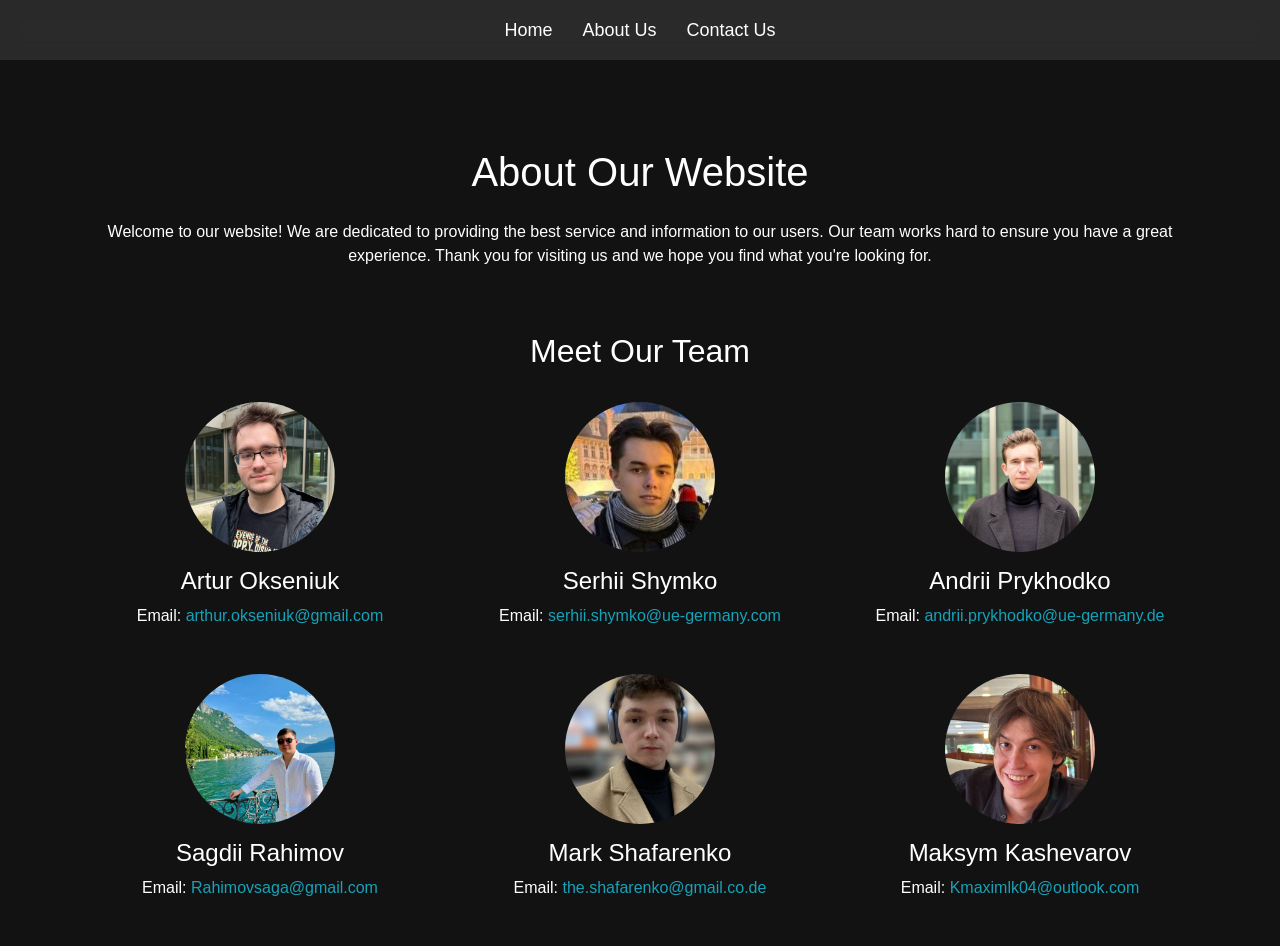
==== about-us.html @ 53ad5304 "Update" ====
<!DOCTYPE html>
<html lang="en">

<head>
  <meta charset="UTF-8">
  <meta name="viewport" content="width=device-width, initial-scale=1.0">
  <title>About Us</title>
  <link href="https://maxcdn.bootstrapcdn.com/bootstrap/4.5.2/css/bootstrap.min.css" rel="stylesheet">
  <link rel="stylesheet" href="style/about-us-page/style-main.css">
  <script src="scripts/navbar.js" defer></script>
</head>

<body>

  <!-- Website Description Section -->
  <section class="container mt-5 margin-top1">
    <div class="row">
      <div class="col text-center margin-top1">
        <h1>About Our Website</h1>
        <p class="mt-4">Welcome to our website! We are dedicated to providing the best service and information to our users. Our team works hard to ensure you have a great experience. Thank you for visiting us and we hope you find what you're looking for.</p>
      </div>
    </div>
  </section>

  <!-- Team Members Section -->
  <section class="container mt-5">
    <div class="row">
      <div class="col text-center">
        <h2>Meet Our Team</h2>
      </div>
    </div>
    <div class="row mt-4">
      <div class="col-md-4 team-member text-center">
        <img src="images/team/Artur.jpg" alt="Team Member 1">
        <h4>Artur Okseniuk</h4>
        <p>Email: <a href="mailto:arthur.okseniuk@gmail.com">arthur.okseniuk@gmail.com</a></p>
      </div>
      <div class="col-md-4 team-member text-center">
        <img src="images/team/Serhii.jpg" alt="Team Member 2">
        <h4>Serhii Shymko</h4>
        <p>Email: <a href="mailto:serhii.shymko@ue-germany.com">serhii.shymko@ue-germany.com</a></p>
      </div>
      <div class="col-md-4 team-member text-center">
        <img src="images/team/Andrii.jpg" alt="Team Member 3">
        <h4>Andrii Prykhodko</h4>
        <p>Email: <a href="mailto:andrii.prykhodko@ue-germany.de">andrii.prykhodko@ue-germany.de</a></p>
      </div>
      <div class="col-md-4 team-member text-center">
        <img src="images/team/Sagdii.jpg" alt="Team Member 4">
        <h4>Sagdii Rahimov</h4>
        <p>Email: <a href="mailto:Rahimovsaga@gmail.com">Rahimovsaga@gmail.com</a></p>
      </div>
      <div class="col-md-4 team-member text-center">
        <img src="images/team/Mark.jpg" alt="Team Member 5">
        <h4>Mark Shafarenko</h4>
        <p>Email: <a href="mailto:the.shafarenko@gmail.com">the.shafarenko@gmail.co.de</a></p>
      </div>
      <div class="col-md-4 team-member text-center">
        <img src="images/team/Maksym.jpg" alt="Team Member 6">
        <h4>Maksym Kashevarov</h4>
        <p>Email: <a href="mailto:Kmaximlk04@outlook.com">Kmaximlk04@outlook.com</a></p>
      </div>
    </div>
  </section>

  <script src="https://code.jquery.com/jquery-3.5.1.slim.min.js"></script>
  <script src="https://cdn.jsdelivr.net/npm/@popperjs/core@2.5.4/dist/umd/popper.min.js"></script>
  <script src="https://maxcdn.bootstrapcdn.com/bootstrap/4.5.2/js/bootstrap.min.js"></script>
</body>

</html>
---- style/about-us-page/style-main.css ----
body {
    background-color: #292929;
    color: #ffffff;
}

.team-member {
    margin-bottom: 30px;
}

.team-member img {
    width: 150px;
    height: 150px;
    border-radius: 50%;
    margin-bottom: 15px;
    object-fit: cover; /* Ensures the image covers the specified width and height */
}

a {
    color: #17a2b8;
}

a:hover {
    color: #138496;
}

.margin-top1 {
    margin-top: 100px;
}
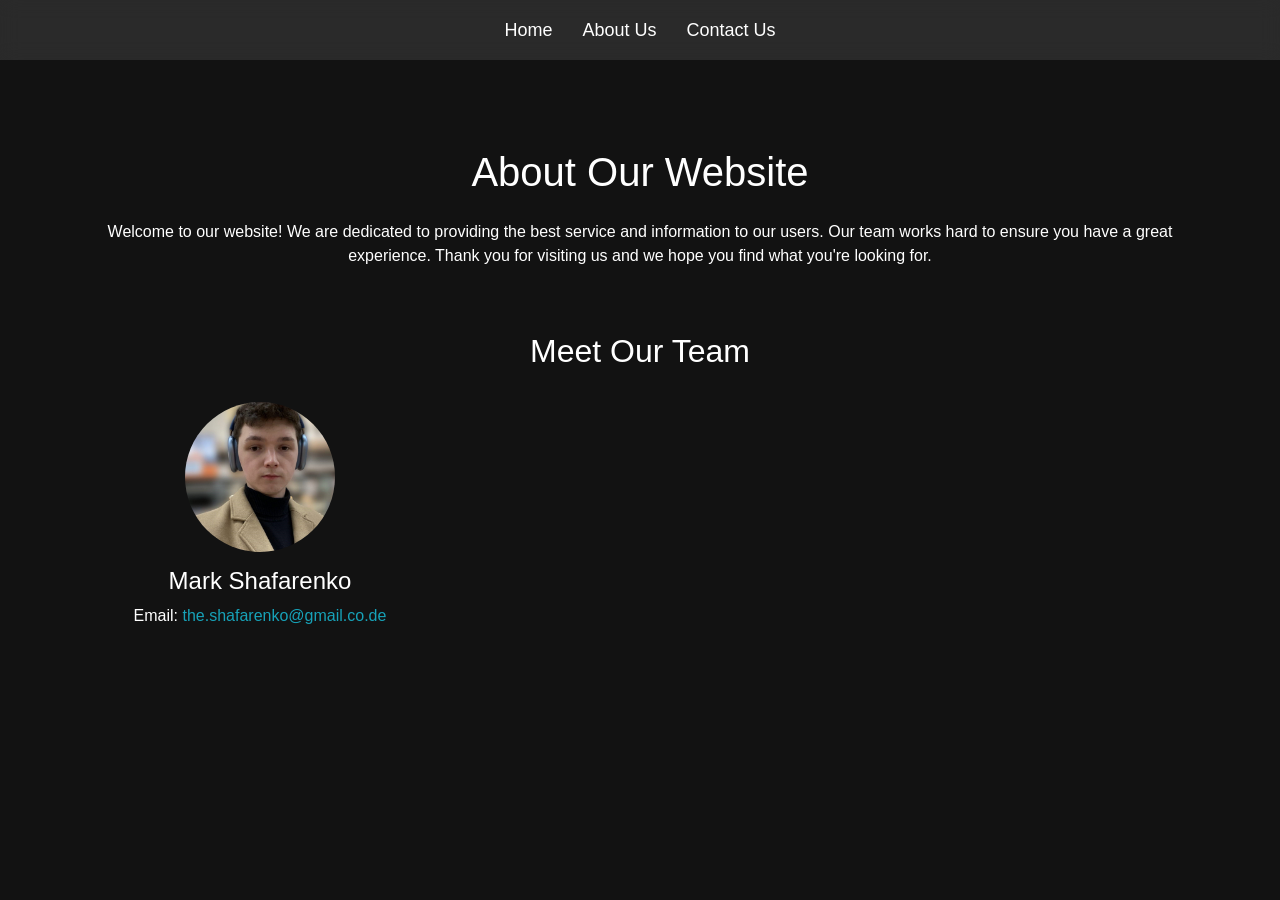
==== commit ade184e6: "Update" ====
--- a/about-us.html
+++ b/about-us.html
@@ -31,34 +31,9 @@
     </div>
     <div class="row mt-4">
       <div class="col-md-4 team-member text-center">
-        <img src="images/team/Artur.jpg" alt="Team Member 1">
-        <h4>Artur Okseniuk</h4>
-        <p>Email: <a href="mailto:arthur.okseniuk@gmail.com">arthur.okseniuk@gmail.com</a></p>
-      </div>
-      <div class="col-md-4 team-member text-center">
-        <img src="images/team/Serhii.jpg" alt="Team Member 2">
-        <h4>Serhii Shymko</h4>
-        <p>Email: <a href="mailto:serhii.shymko@ue-germany.com">serhii.shymko@ue-germany.com</a></p>
-      </div>
-      <div class="col-md-4 team-member text-center">
-        <img src="images/team/Andrii.jpg" alt="Team Member 3">
-        <h4>Andrii Prykhodko</h4>
-        <p>Email: <a href="mailto:andrii.prykhodko@ue-germany.de">andrii.prykhodko@ue-germany.de</a></p>
-      </div>
-      <div class="col-md-4 team-member text-center">
-        <img src="images/team/Sagdii.jpg" alt="Team Member 4">
-        <h4>Sagdii Rahimov</h4>
-        <p>Email: <a href="mailto:Rahimovsaga@gmail.com">Rahimovsaga@gmail.com</a></p>
-      </div>
-      <div class="col-md-4 team-member text-center">
         <img src="images/team/Mark.jpg" alt="Team Member 5">
         <h4>Mark Shafarenko</h4>
         <p>Email: <a href="mailto:the.shafarenko@gmail.com">the.shafarenko@gmail.co.de</a></p>
-      </div>
-      <div class="col-md-4 team-member text-center">
-        <img src="images/team/Maksym.jpg" alt="Team Member 6">
-        <h4>Maksym Kashevarov</h4>
-        <p>Email: <a href="mailto:Kmaximlk04@outlook.com">Kmaximlk04@outlook.com</a></p>
       </div>
     </div>
   </section>
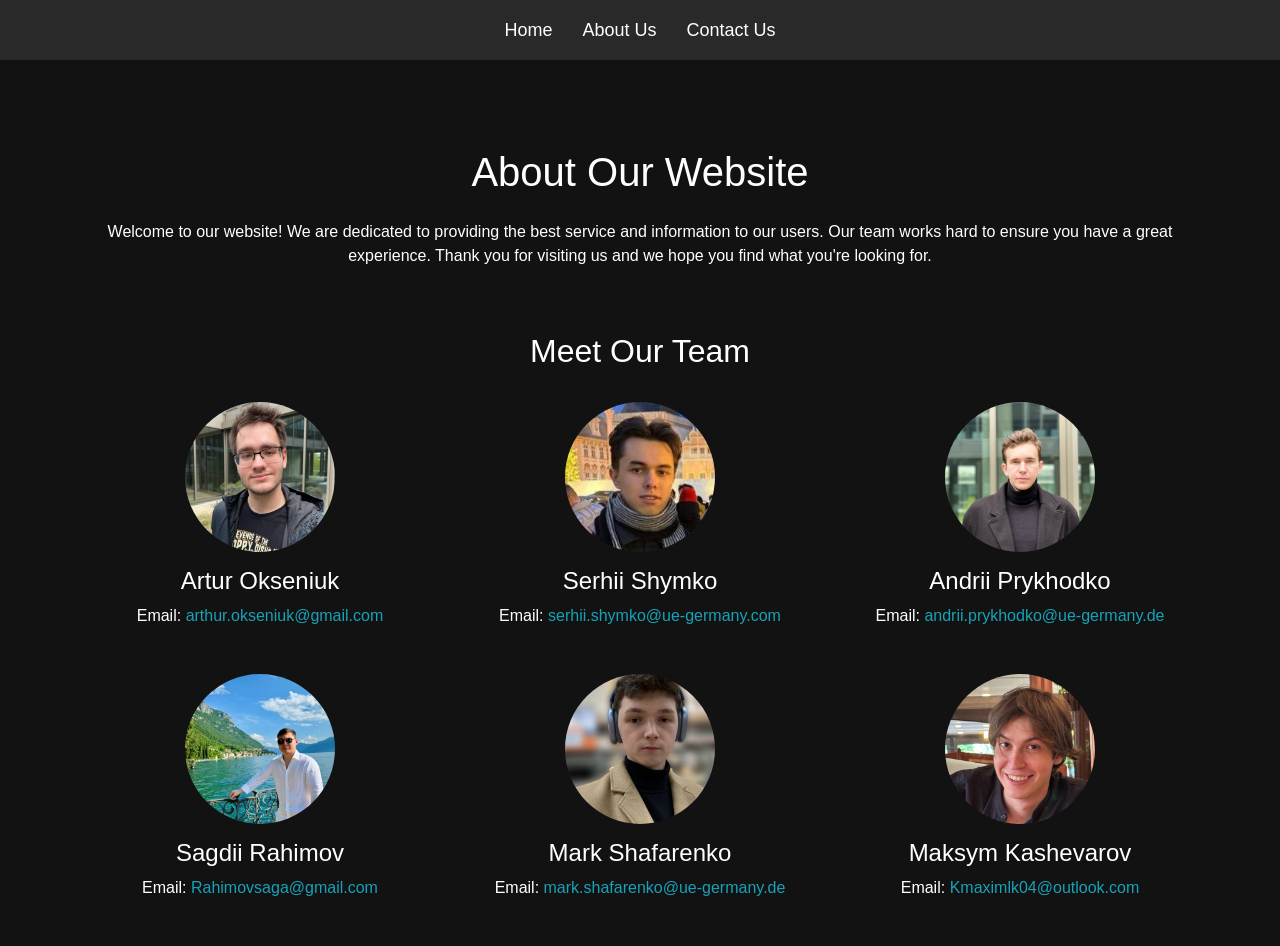
==== commit a398a04a: "Add files via upload" ====
--- a/about-us.html
+++ b/about-us.html
@@ -31,9 +31,34 @@
     </div>
     <div class="row mt-4">
       <div class="col-md-4 team-member text-center">
+        <img src="images/team/Artur.jpg" alt="Team Member 1">
+        <h4>Artur Okseniuk</h4>
+        <p>Email: <a href="mailto:arthur.okseniuk@gmail.com">arthur.okseniuk@gmail.com</a></p>
+      </div>
+      <div class="col-md-4 team-member text-center">
+        <img src="images/team/Serhii.jpg" alt="Team Member 2">
+        <h4>Serhii Shymko</h4>
+        <p>Email: <a href="mailto:serhii.shymko@ue-germany.com">serhii.shymko@ue-germany.com</a></p>
+      </div>
+      <div class="col-md-4 team-member text-center">
+        <img src="images/team/Andrii.jpg" alt="Team Member 3">
+        <h4>Andrii Prykhodko</h4>
+        <p>Email: <a href="mailto:andrii.prykhodko@ue-germany.de">andrii.prykhodko@ue-germany.de</a></p>
+      </div>
+      <div class="col-md-4 team-member text-center">
+        <img src="images/team/Sagdii.jpg" alt="Team Member 4">
+        <h4>Sagdii Rahimov</h4>
+        <p>Email: <a href="mailto:Rahimovsaga@gmail.com">Rahimovsaga@gmail.com</a></p>
+      </div>
+      <div class="col-md-4 team-member text-center">
         <img src="images/team/Mark.jpg" alt="Team Member 5">
         <h4>Mark Shafarenko</h4>
-        <p>Email: <a href="mailto:the.shafarenko@gmail.com">the.shafarenko@gmail.co.de</a></p>
+        <p>Email: <a href="mailto:mark.shafarenko@ue-germany.de">mark.shafarenko@ue-germany.de</a></p>
+      </div>
+      <div class="col-md-4 team-member text-center">
+        <img src="images/team/Maksym.jpg" alt="Team Member 6">
+        <h4>Maksym Kashevarov</h4>
+        <p>Email: <a href="mailto:Kmaximlk04@outlook.com">Kmaximlk04@outlook.com</a></p>
       </div>
     </div>
   </section>
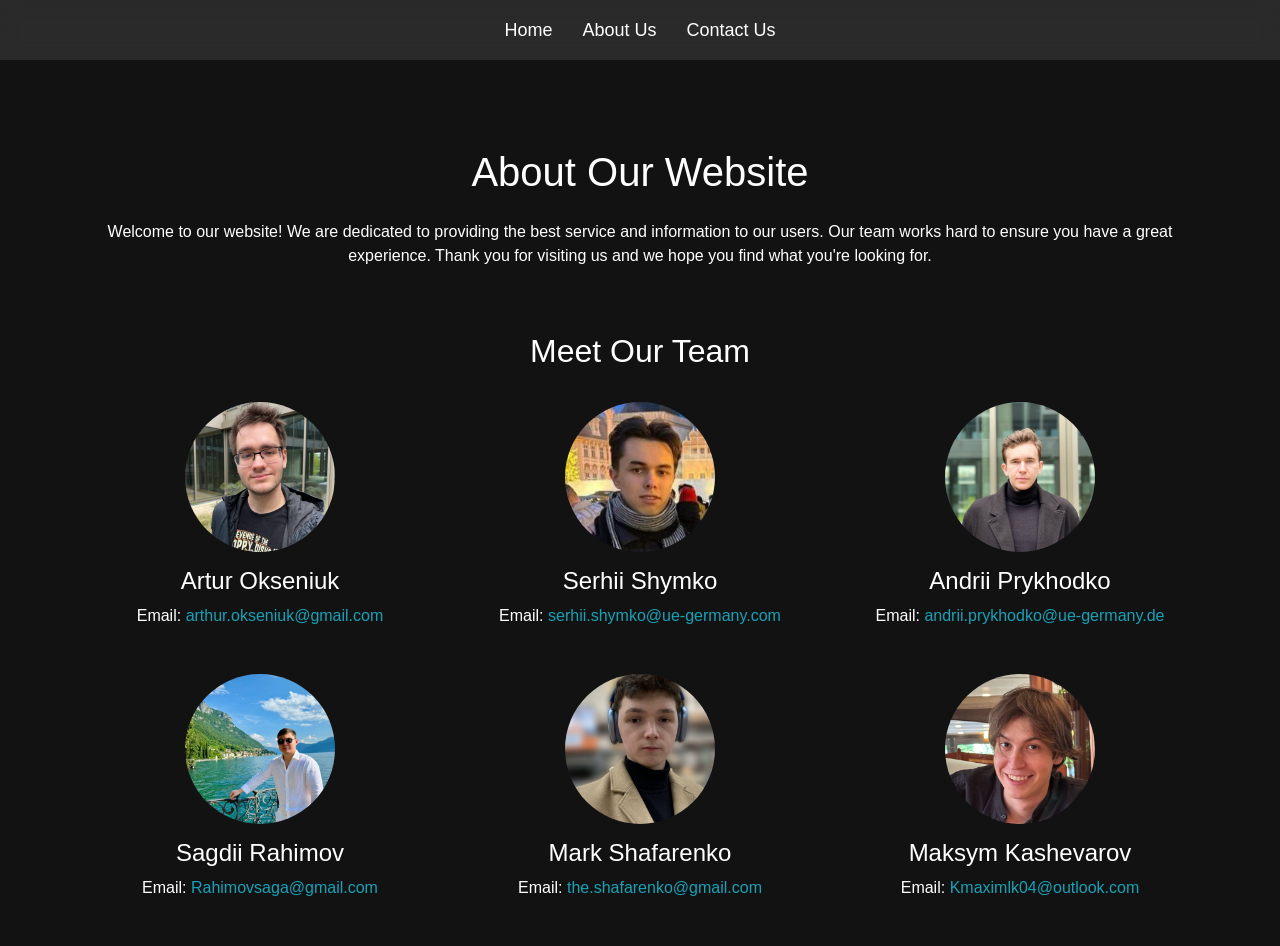
==== commit 83ca26f8: "Update" ====
--- a/about-us.html
+++ b/about-us.html
@@ -53,7 +53,7 @@
       <div class="col-md-4 team-member text-center">
         <img src="images/team/Mark.jpg" alt="Team Member 5">
         <h4>Mark Shafarenko</h4>
-        <p>Email: <a href="mailto:mark.shafarenko@ue-germany.de">mark.shafarenko@ue-germany.de</a></p>
+        <p>Email: <a href="mailto:the.shafarenko@gmail.com">the.shafarenko@gmail.com</a></p>
       </div>
       <div class="col-md-4 team-member text-center">
         <img src="images/team/Maksym.jpg" alt="Team Member 6">
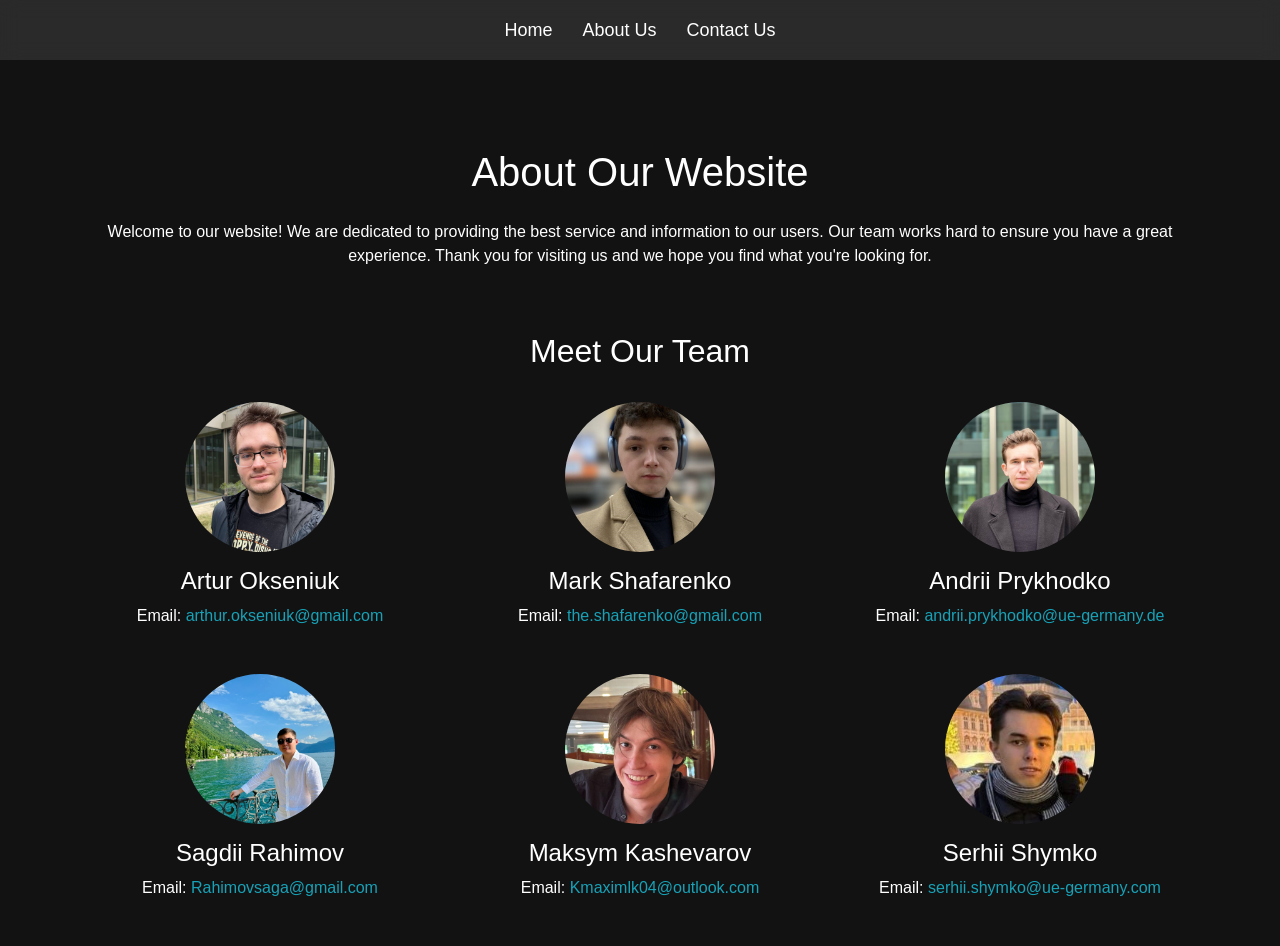
==== commit 26ae56bf: "Update" ====
--- a/about-us.html
+++ b/about-us.html
@@ -36,9 +36,9 @@
         <p>Email: <a href="mailto:arthur.okseniuk@gmail.com">arthur.okseniuk@gmail.com</a></p>
       </div>
       <div class="col-md-4 team-member text-center">
-        <img src="images/team/Serhii.jpg" alt="Team Member 2">
-        <h4>Serhii Shymko</h4>
-        <p>Email: <a href="mailto:serhii.shymko@ue-germany.com">serhii.shymko@ue-germany.com</a></p>
+        <img src="images/team/Mark.jpg" alt="Team Member 5">
+        <h4>Mark Shafarenko</h4>
+        <p>Email: <a href="mailto:the.shafarenko@gmail.com">the.shafarenko@gmail.com</a></p>
       </div>
       <div class="col-md-4 team-member text-center">
         <img src="images/team/Andrii.jpg" alt="Team Member 3">
@@ -51,14 +51,14 @@
         <p>Email: <a href="mailto:Rahimovsaga@gmail.com">Rahimovsaga@gmail.com</a></p>
       </div>
       <div class="col-md-4 team-member text-center">
-        <img src="images/team/Mark.jpg" alt="Team Member 5">
-        <h4>Mark Shafarenko</h4>
-        <p>Email: <a href="mailto:the.shafarenko@gmail.com">the.shafarenko@gmail.com</a></p>
-      </div>
-      <div class="col-md-4 team-member text-center">
         <img src="images/team/Maksym.jpg" alt="Team Member 6">
         <h4>Maksym Kashevarov</h4>
         <p>Email: <a href="mailto:Kmaximlk04@outlook.com">Kmaximlk04@outlook.com</a></p>
+      </div>
+      <div class="col-md-4 team-member text-center">
+        <img src="images/team/Serhii.jpg" alt="Team Member 2">
+        <h4>Serhii Shymko</h4>
+        <p>Email: <a href="mailto:serhii.shymko@ue-germany.com">serhii.shymko@ue-germany.com</a></p>
       </div>
     </div>
   </section>
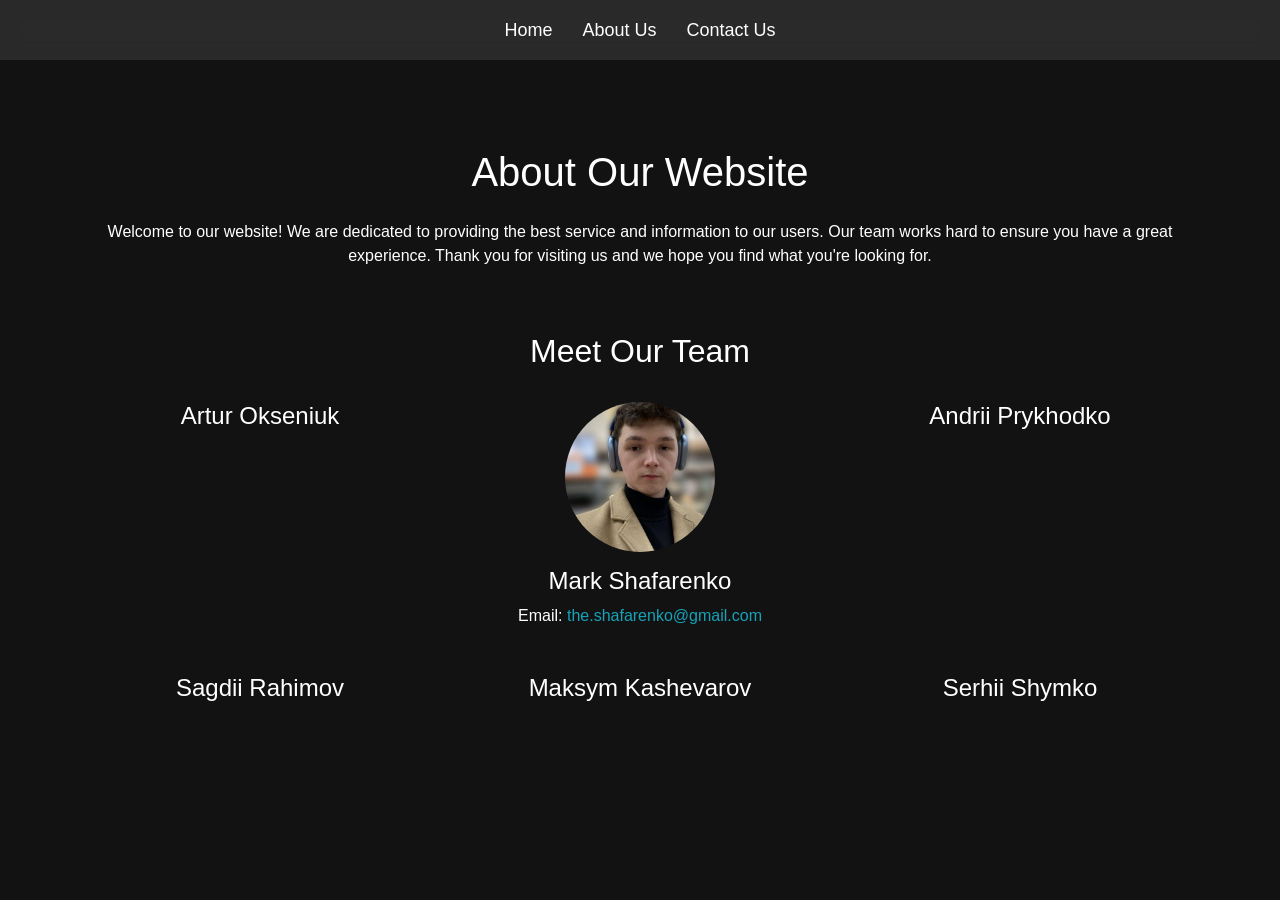
==== commit 895ef23c: "Update" ====
--- a/about-us.html
+++ b/about-us.html
@@ -31,34 +31,24 @@
     </div>
     <div class="row mt-4">
       <div class="col-md-4 team-member text-center">
-        <img src="images/team/Artur.jpg" alt="Team Member 1">
         <h4>Artur Okseniuk</h4>
-        <p>Email: <a href="mailto:arthur.okseniuk@gmail.com">arthur.okseniuk@gmail.com</a></p>
       </div>
       <div class="col-md-4 team-member text-center">
-        <img src="images/team/Mark.jpg" alt="Team Member 5">
+        <img src="images/team/Mark.jpg" alt="Team Member">
         <h4>Mark Shafarenko</h4>
         <p>Email: <a href="mailto:the.shafarenko@gmail.com">the.shafarenko@gmail.com</a></p>
       </div>
       <div class="col-md-4 team-member text-center">
-        <img src="images/team/Andrii.jpg" alt="Team Member 3">
         <h4>Andrii Prykhodko</h4>
-        <p>Email: <a href="mailto:andrii.prykhodko@ue-germany.de">andrii.prykhodko@ue-germany.de</a></p>
       </div>
       <div class="col-md-4 team-member text-center">
-        <img src="images/team/Sagdii.jpg" alt="Team Member 4">
         <h4>Sagdii Rahimov</h4>
-        <p>Email: <a href="mailto:Rahimovsaga@gmail.com">Rahimovsaga@gmail.com</a></p>
       </div>
       <div class="col-md-4 team-member text-center">
-        <img src="images/team/Maksym.jpg" alt="Team Member 6">
         <h4>Maksym Kashevarov</h4>
-        <p>Email: <a href="mailto:Kmaximlk04@outlook.com">Kmaximlk04@outlook.com</a></p>
       </div>
       <div class="col-md-4 team-member text-center">
-        <img src="images/team/Serhii.jpg" alt="Team Member 2">
         <h4>Serhii Shymko</h4>
-        <p>Email: <a href="mailto:serhii.shymko@ue-germany.com">serhii.shymko@ue-germany.com</a></p>
       </div>
     </div>
   </section>
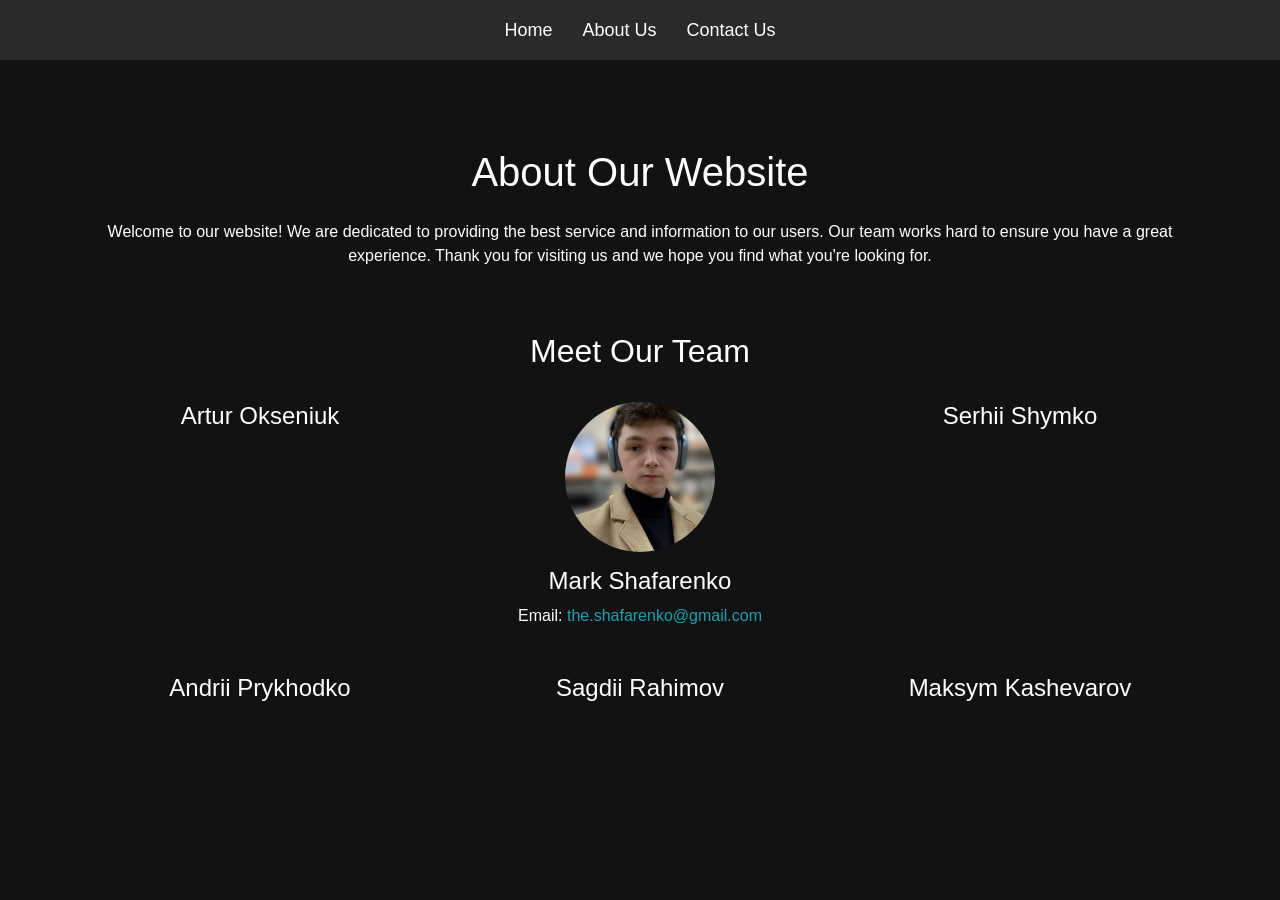
==== commit 661487da: "Update" ====
--- a/about-us.html
+++ b/about-us.html
@@ -39,6 +39,9 @@
         <p>Email: <a href="mailto:the.shafarenko@gmail.com">the.shafarenko@gmail.com</a></p>
       </div>
       <div class="col-md-4 team-member text-center">
+        <h4>Serhii Shymko</h4>
+      </div>
+      <div class="col-md-4 team-member text-center">
         <h4>Andrii Prykhodko</h4>
       </div>
       <div class="col-md-4 team-member text-center">
@@ -46,9 +49,6 @@
       </div>
       <div class="col-md-4 team-member text-center">
         <h4>Maksym Kashevarov</h4>
-      </div>
-      <div class="col-md-4 team-member text-center">
-        <h4>Serhii Shymko</h4>
       </div>
     </div>
   </section>
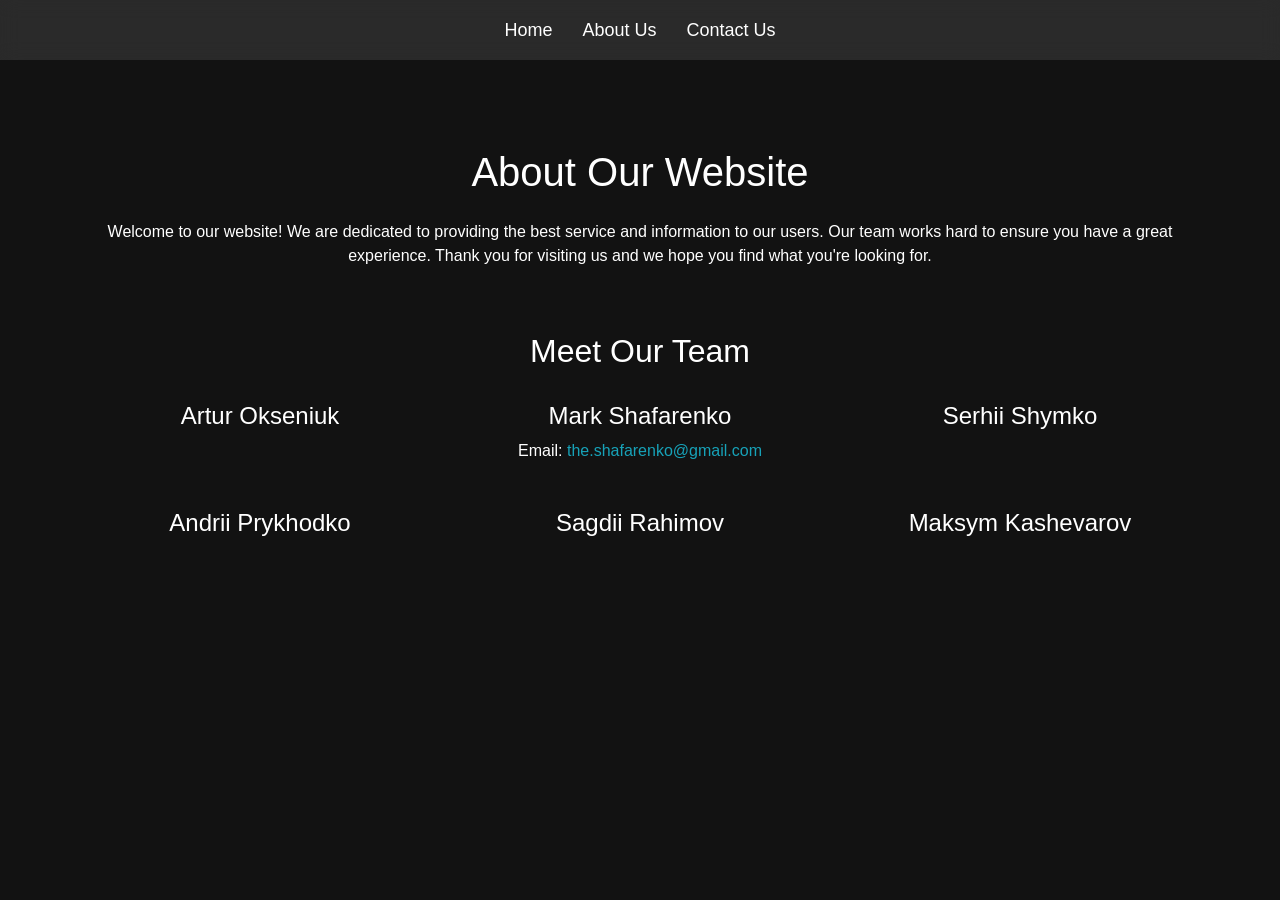
==== commit 771329c9: "Update" ====
--- a/about-us.html
+++ b/about-us.html
@@ -34,7 +34,6 @@
         <h4>Artur Okseniuk</h4>
       </div>
       <div class="col-md-4 team-member text-center">
-        <img src="images/team/Mark.jpg" alt="Team Member">
         <h4>Mark Shafarenko</h4>
         <p>Email: <a href="mailto:the.shafarenko@gmail.com">the.shafarenko@gmail.com</a></p>
       </div>
